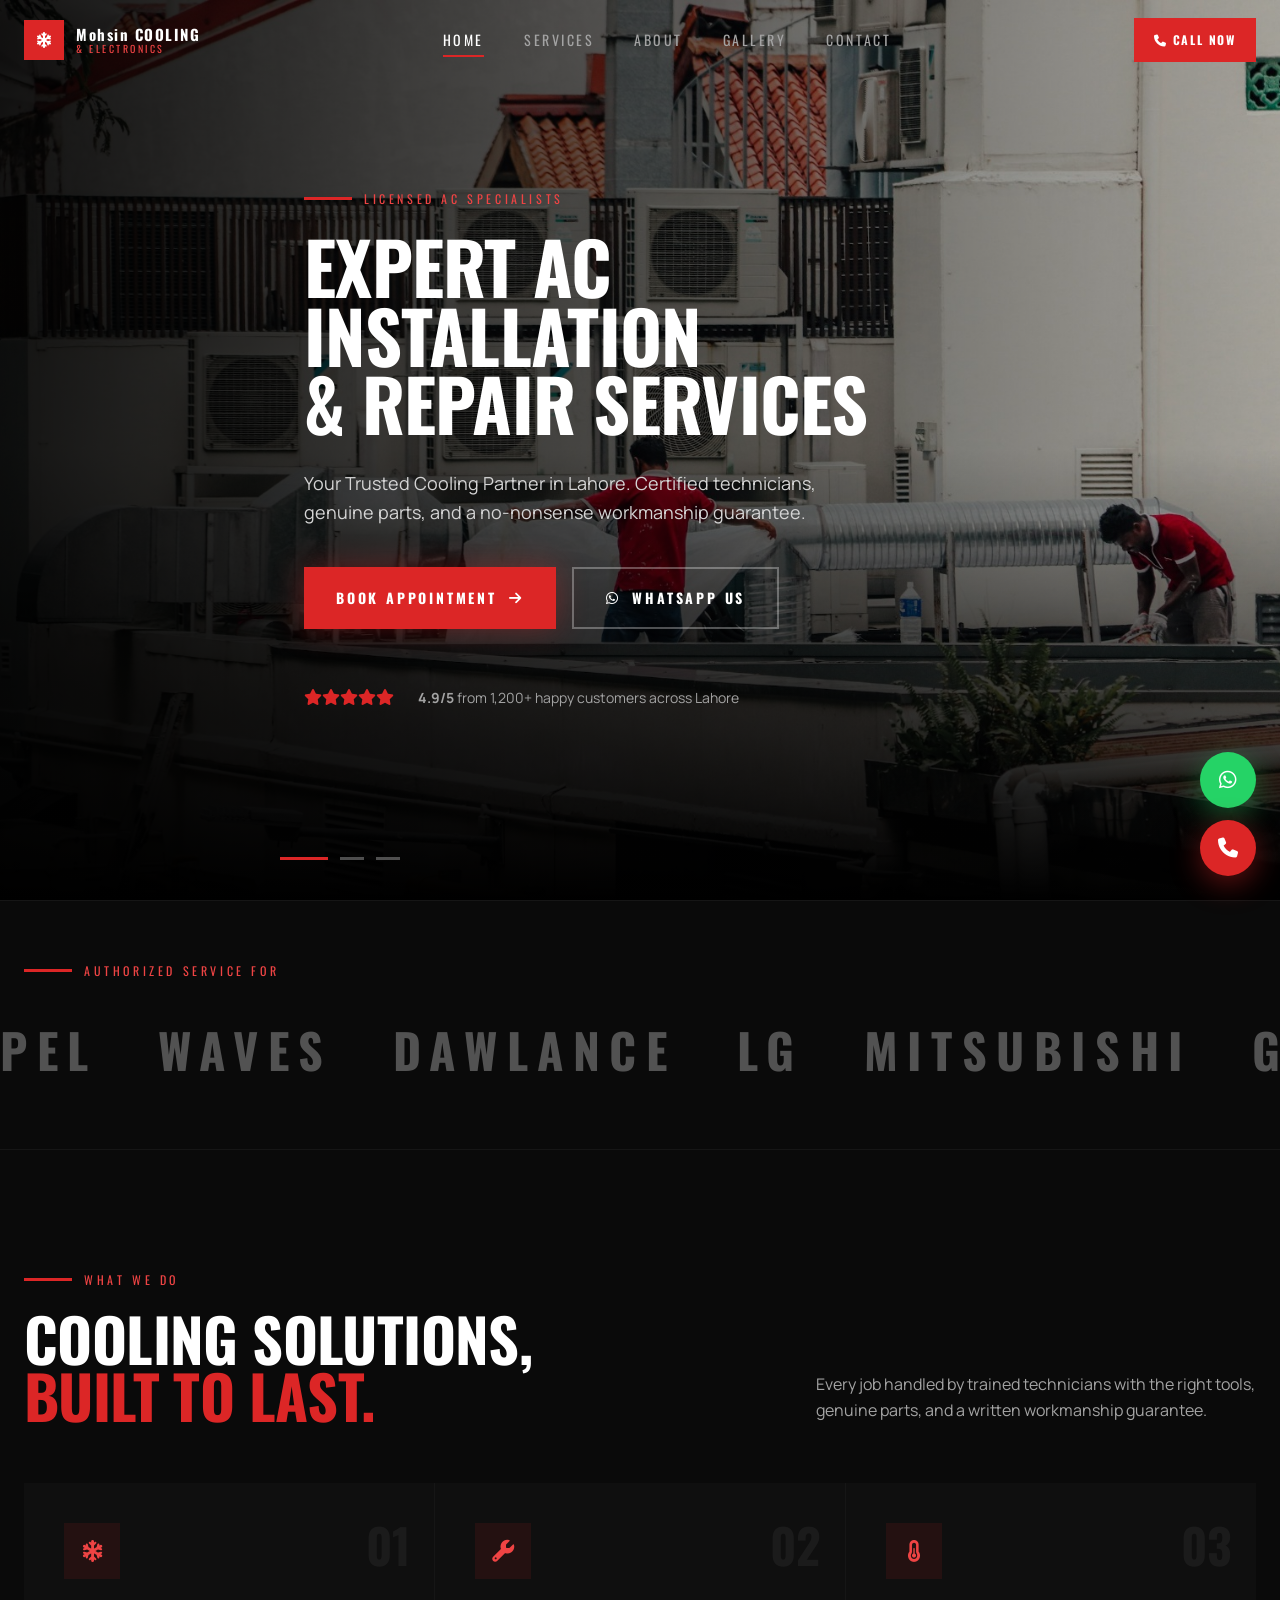
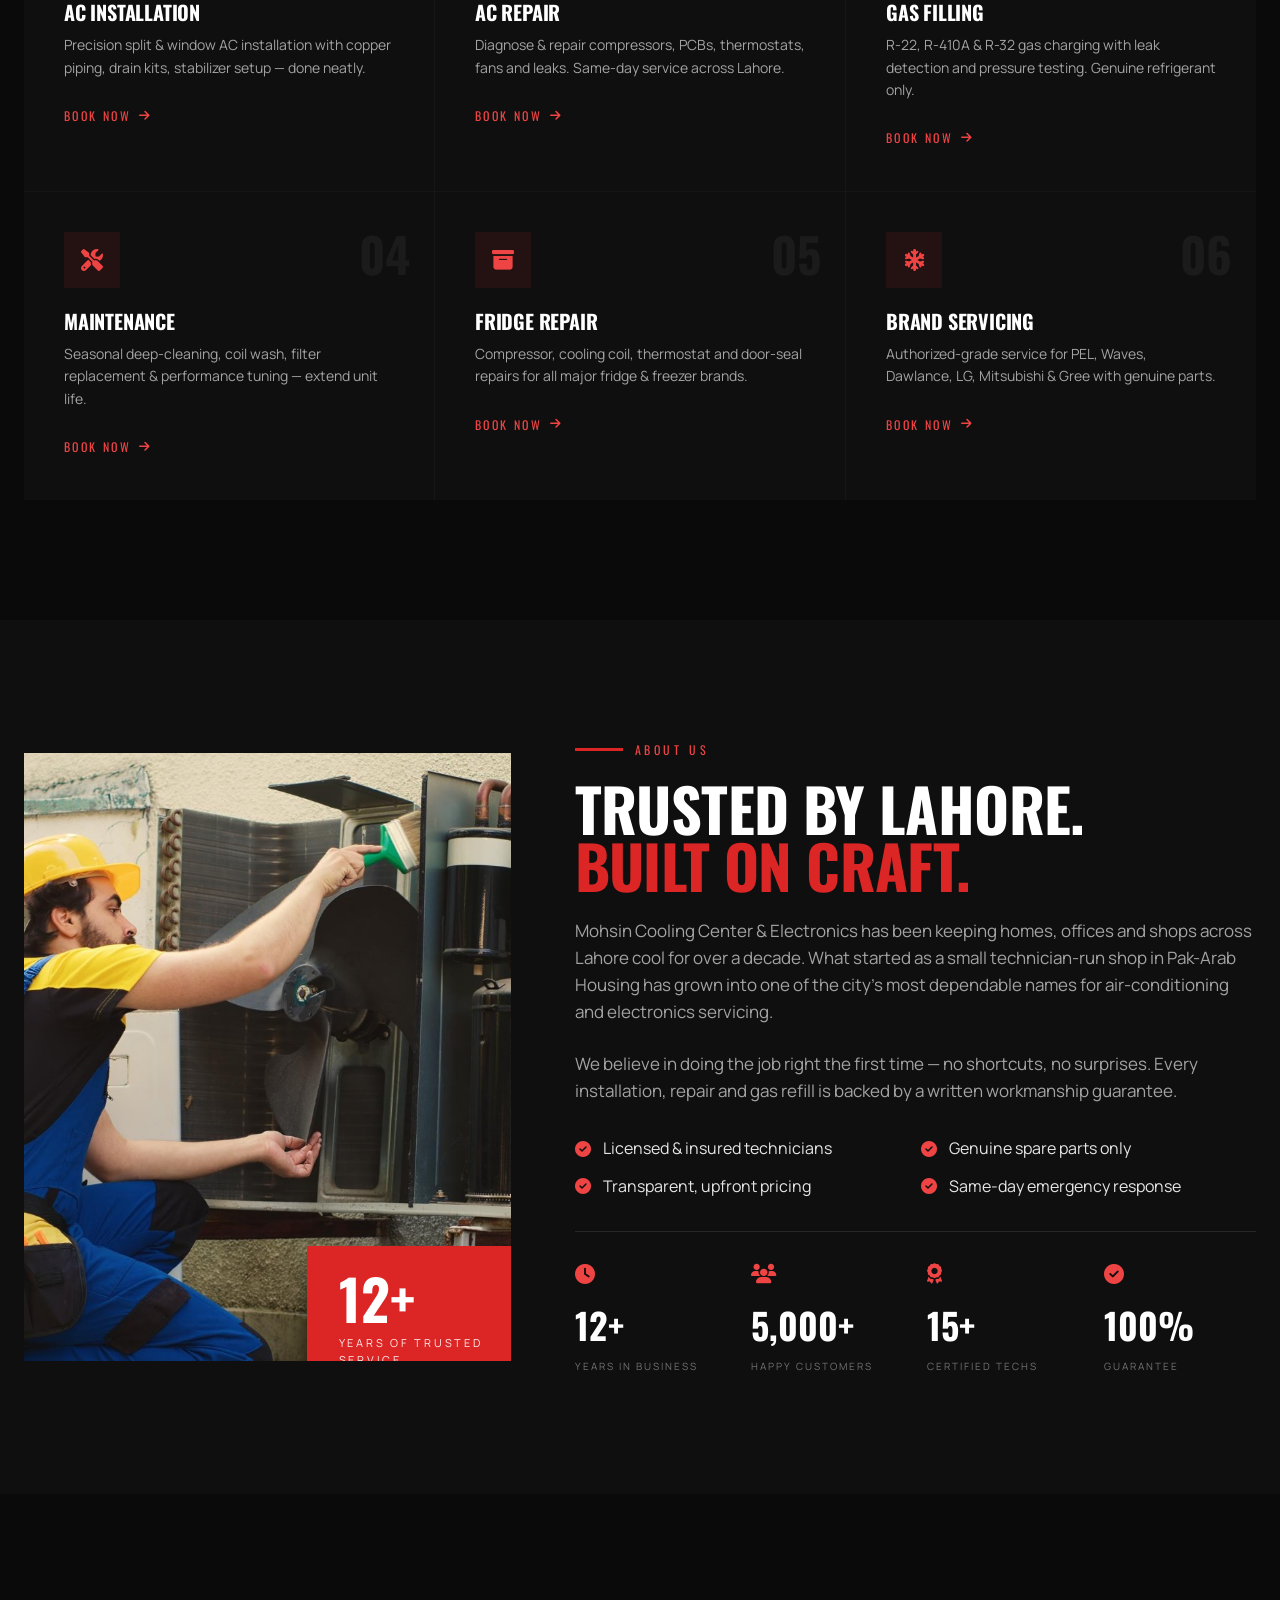
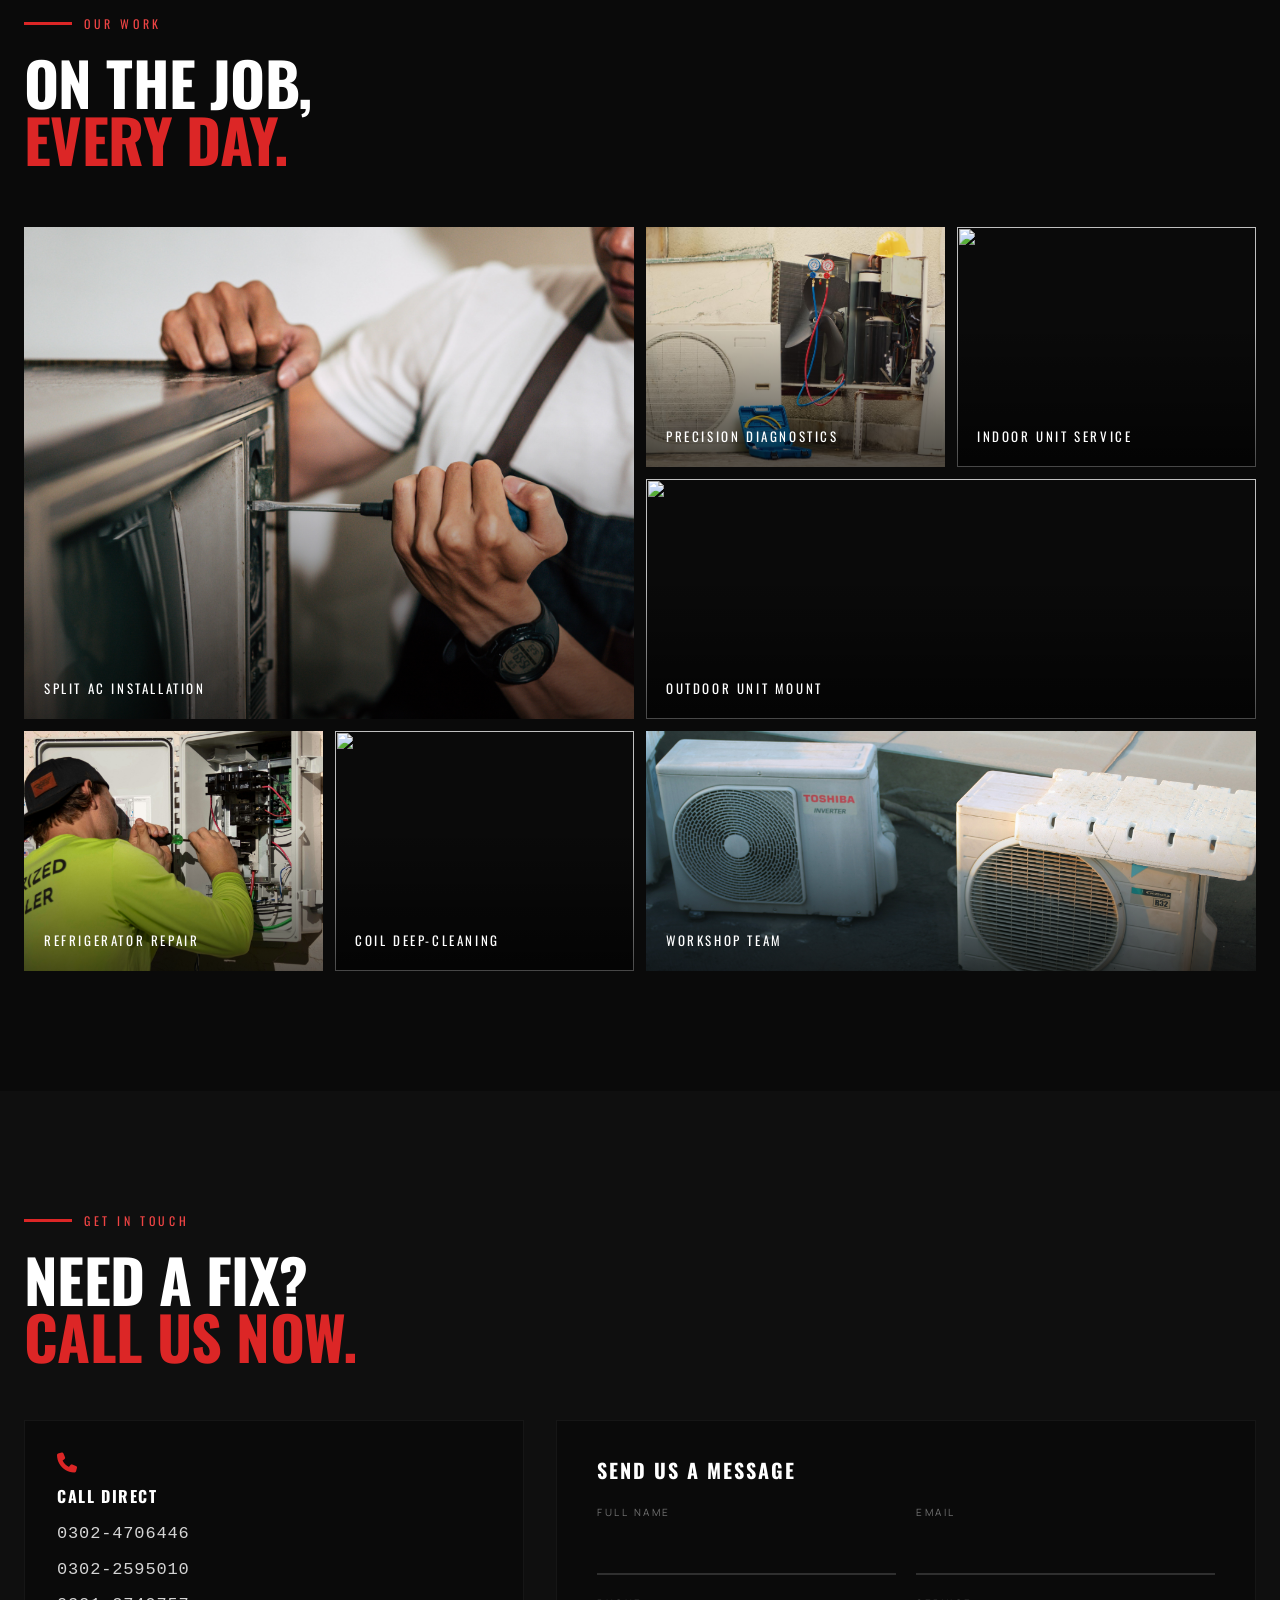
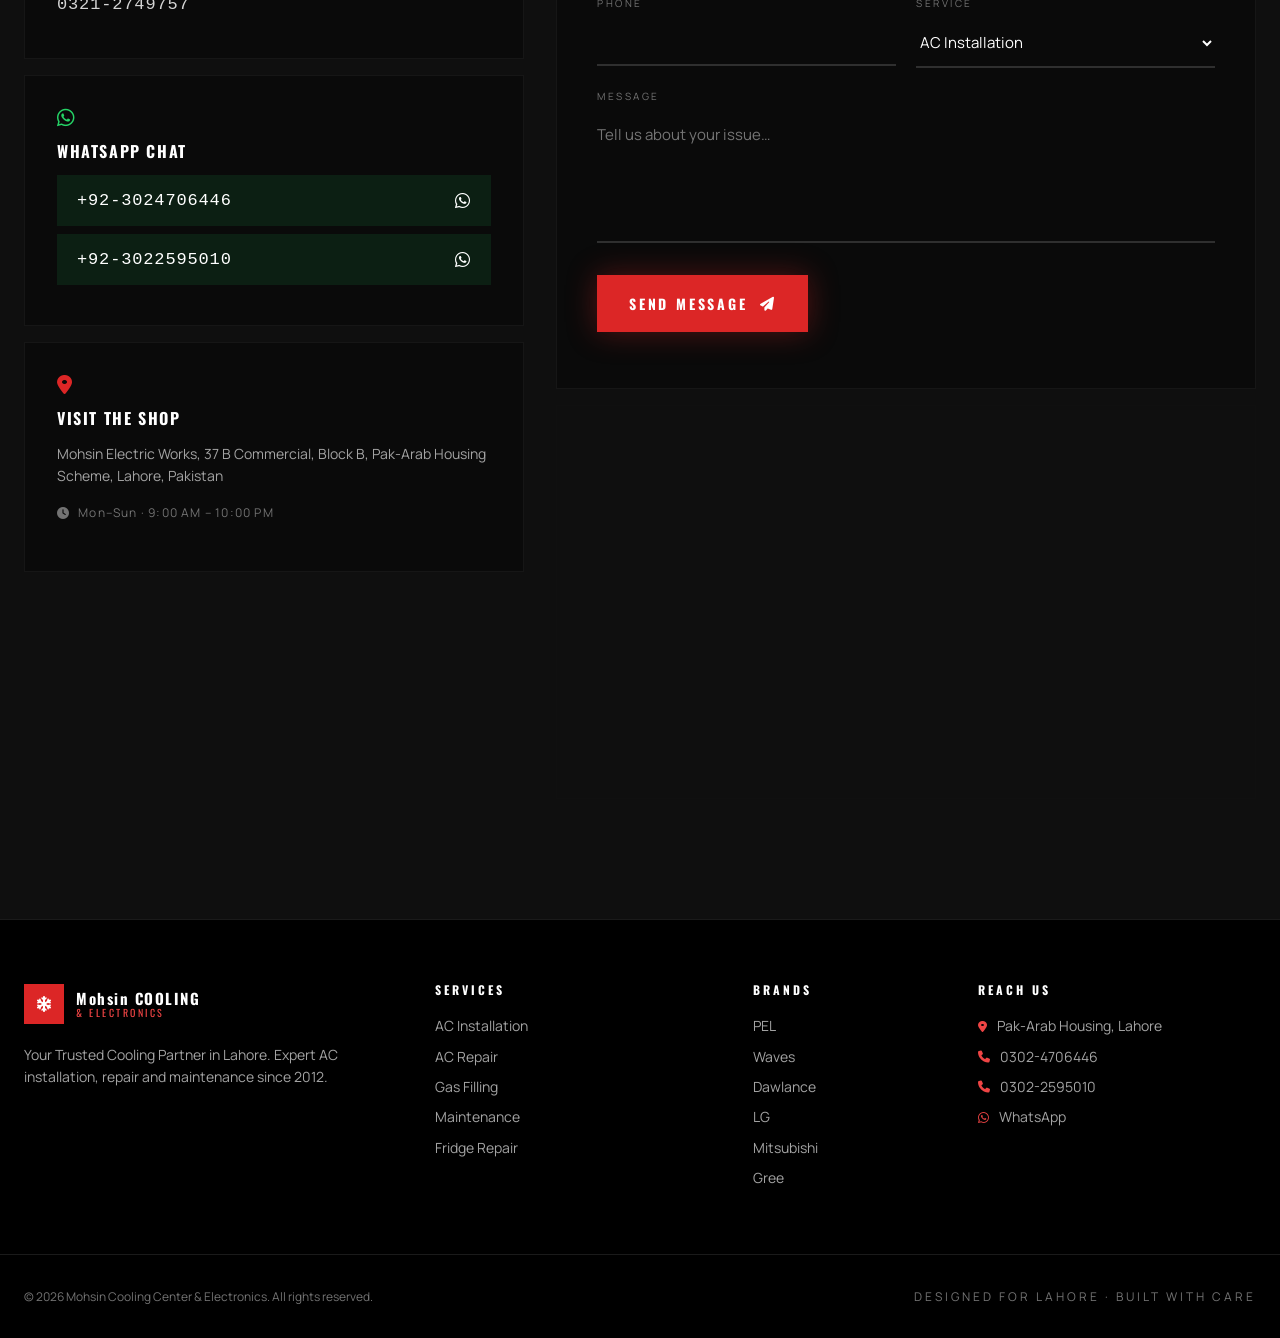
==== index.html @ 0c3812f0 "Mohsin Colling & Electric Center" ====
<!DOCTYPE html>
<html lang="en">
<head>
<meta charset="UTF-8" />
<meta name="viewport" content="width=device-width, initial-scale=1.0" />
<meta name="description" content="Mohsin Cooling Center & Electronics — Lahore's trusted experts for AC installation, repair, gas filling, maintenance and fridge repair." />
<title>Mohsin Cooling Center & Electronics — AC Experts in Lahore</title>
<link rel="preconnect" href="https://fonts.googleapis.com" />
<link rel="preconnect" href="https://fonts.gstatic.com" crossorigin />
<link href="https://fonts.googleapis.com/css2?family=Oswald:wght@400;500;600;700&family=Manrope:wght@300;400;500;600;700&display=swap" rel="stylesheet" />
<link rel="stylesheet" href="https://cdnjs.cloudflare.com/ajax/libs/font-awesome/6.5.1/css/all.min.css" />
<link rel="stylesheet" href="style.css" />
</head>
<body>

<!-- NAVBAR -->
<header id="navbar">
  <div class="container nav-wrap">
    <a href="#home" class="logo">
      <span class="logo-icon"><i class="fa-solid fa-snowflake"></i></span>
      <span class="logo-text">
        <b>Mohsin COOLING</b>
        <small>& ELECTRONICS</small>
      </span>
    </a>
    <nav class="nav-links" id="navLinks">
      <a href="#home" class="nav-link active">Home</a>
      <a href="#services" class="nav-link">Services</a>
      <a href="#about" class="nav-link">About</a>
      <a href="#gallery" class="nav-link">Gallery</a>
      <a href="#contact" class="nav-link">Contact</a>
    </nav>
    <a href="tel:+923024706446" class="btn-call-nav"><i class="fa-solid fa-phone"></i> Call Now</a>
    <button class="menu-toggle" id="menuToggle" aria-label="Menu"><i class="fa-solid fa-bars"></i></button>
  </div>
</header>

<!-- HERO SLIDER -->
<section id="home" class="hero">
  <div class="slides">
    <div class="slide active" style="background-image:url('./Image1.jpeg')">
      <span class="eyebrow">LICENSED AC SPECIALISTS</span>
      <h1>Expert AC Installation<br>& Repair Services</h1>
    </div>
    <div class="slide" style="background-image:url('./Image2.jpeg')">
      <span class="eyebrow">24/7 EMERGENCY RESPONSE</span>
      <h1>Cooling Failures Fixed<br>The Same Day</h1>
    </div>
    <div class="slide" style="background-image:url('./Image3.jpeg')">
      <span class="eyebrow">EVERY MAJOR BRAND</span>
      <h1>Gas Refill, Service<br>& Maintenance</h1>
    </div>
  </div>

  <div class="hero-overlay"></div>
  <div class="container hero-content">
    <p class="hero-sub">Your Trusted Cooling Partner in Lahore. Certified technicians, genuine parts, and a no-nonsense workmanship guarantee.</p>
    <div class="cta-group">
      <a href="#contact" class="btn-primary">Book Appointment <i class="fa-solid fa-arrow-right"></i></a>
      <a href="https://wa.me/923024706446" target="_blank" class="btn-outline"><i class="fa-brands fa-whatsapp"></i> WhatsApp Us</a>
    </div>
    <div class="rating">
      <span class="stars"><i class="fa-solid fa-star"></i><i class="fa-solid fa-star"></i><i class="fa-solid fa-star"></i><i class="fa-solid fa-star"></i><i class="fa-solid fa-star"></i></span>
      <span><b>4.9/5</b> from 1,200+ happy customers across Lahore</span>
    </div>
    <div class="indicators" id="indicators">
      <button class="dot active" data-index="0"></button>
      <button class="dot" data-index="1"></button>
      <button class="dot" data-index="2"></button>
    </div>
  </div>
</section>

<!-- BRANDS MARQUEE -->
<section class="brands">
  <div class="container">
    <div class="section-eye"><span class="line"></span><span>AUTHORIZED SERVICE FOR</span></div>
  </div>
  <div class="marquee">
    <div class="marquee-track">
      <span>PEL</span><span>WAVES</span><span>DAWLANCE</span><span>LG</span><span>MITSUBISHI</span><span>GREE</span>
      <span>PEL</span><span>WAVES</span><span>DAWLANCE</span><span>LG</span><span>MITSUBISHI</span><span>GREE</span>
    </div>
  </div>
</section>

<!-- SERVICES -->
<section id="services" class="services">
  <div class="container">
    <div class="section-head">
      <div>
        <div class="section-eye"><span class="line"></span><span>WHAT WE DO</span></div>
        <h2>Cooling solutions,<br><span class="red">built to last.</span></h2>
      </div>
      <p>Every job handled by trained technicians with the right tools, genuine parts, and a written workmanship guarantee.</p>
    </div>

    <div class="service-grid">
      <a href="https://wa.me/923024706446" target="_blank" class="service-card"><span class="tag">01</span><div class="icon"><i class="fa-solid fa-snowflake"></i></div><h3>AC Installation</h3><p>Precision split & window AC installation with copper piping, drain kits, stabilizer setup — done neatly.</p><span class="arrow">Book Now <i class="fa-solid fa-arrow-right"></i></span></a>
      <a href="https://wa.me/923024706446" target="_blank" class="service-card"><span class="tag">02</span><div class="icon"><i class="fa-solid fa-wrench"></i></div><h3>AC Repair</h3><p>Diagnose & repair compressors, PCBs, thermostats, fans and leaks. Same-day service across Lahore.</p><span class="arrow">Book Now <i class="fa-solid fa-arrow-right"></i></span></a>
      <a href="https://wa.me/923024706446" target="_blank" class="service-card"><span class="tag">03</span><div class="icon"><i class="fa-solid fa-temperature-half"></i></div><h3>Gas Filling</h3><p>R-22, R-410A & R-32 gas charging with leak detection and pressure testing. Genuine refrigerant only.</p><span class="arrow">Book Now <i class="fa-solid fa-arrow-right"></i></span></a>
      <a href="https://wa.me/923024706446" target="_blank" class="service-card"><span class="tag">04</span><div class="icon"><i class="fa-solid fa-tools"></i></div><h3>Maintenance</h3><p>Seasonal deep-cleaning, coil wash, filter replacement & performance tuning — extend unit life.</p><span class="arrow">Book Now <i class="fa-solid fa-arrow-right"></i></span></a>
      <a href="https://wa.me/923024706446" target="_blank" class="service-card"><span class="tag">05</span><div class="icon"><i class="fa-solid fa-box-archive"></i></div><h3>Fridge Repair</h3><p>Compressor, cooling coil, thermostat and door-seal repairs for all major fridge & freezer brands.</p><span class="arrow">Book Now <i class="fa-solid fa-arrow-right"></i></span></a>
      <a href="https://wa.me/923024706446" target="_blank" class="service-card"><span class="tag">06</span><div class="icon"><i class="fa-solid fa-snowflake"></i></div><h3>Brand Servicing</h3><p>Authorized-grade service for PEL, Waves, Dawlance, LG, Mitsubishi & Gree with genuine parts.</p><span class="arrow">Book Now <i class="fa-solid fa-arrow-right"></i></span></a>
    </div>
  </div>
</section>

<!-- ABOUT -->
<section id="about" class="about">
  <div class="container about-grid">
    <div class="about-img">
      <img src="./about.jpeg" alt="AC technician" />
      <div class="years-badge"><b>12+</b><small>YEARS OF TRUSTED SERVICE</small></div>
    </div>
    <div class="about-text">
      <div class="section-eye"><span class="line"></span><span>ABOUT US</span></div>
      <h2>Trusted by Lahore.<br><span class="red">Built on craft.</span></h2>
      <p>Mohsin Cooling Center & Electronics has been keeping homes, offices and shops across Lahore cool for over a decade. What started as a small technician-run shop in Pak-Arab Housing has grown into one of the city's most dependable names for air-conditioning and electronics servicing.</p>
      <p>We believe in doing the job right the first time — no shortcuts, no surprises. Every installation, repair and gas refill is backed by a written workmanship guarantee.</p>
      <ul class="bullets">
        <li><i class="fa-solid fa-circle-check"></i> Licensed & insured technicians</li>
        <li><i class="fa-solid fa-circle-check"></i> Genuine spare parts only</li>
        <li><i class="fa-solid fa-circle-check"></i> Transparent, upfront pricing</li>
        <li><i class="fa-solid fa-circle-check"></i> Same-day emergency response</li>
      </ul>
      <div class="stats">
        <div><i class="fa-solid fa-clock"></i><b>12+</b><small>YEARS IN BUSINESS</small></div>
        <div><i class="fa-solid fa-users"></i><b>5,000+</b><small>HAPPY CUSTOMERS</small></div>
        <div><i class="fa-solid fa-award"></i><b>15+</b><small>CERTIFIED TECHS</small></div>
        <div><i class="fa-solid fa-circle-check"></i><b>100%</b><small>GUARANTEE</small></div>
      </div>
    </div>
  </div>
</section>

<!-- GALLERY -->
<section id="gallery" class="gallery">
  <div class="container">
    <div class="section-head">
      <div>
        <div class="section-eye"><span class="line"></span><span>OUR WORK</span></div>
        <h2>On the job,<br><span class="red">every day.</span></h2>
      </div>
      
    </div>
    <div class="gallery-grid">
      <figure class="big"><img src="./gallery1.jpg" alt="Split AC installation"><figcaption>SPLIT AC INSTALLATION</figcaption></figure>
      <figure><img src="gallery2.jpg" alt=""><figcaption>PRECISION DIAGNOSTICS</figcaption></figure>
      <figure><img src="gallery3.jpg" alt=""><figcaption>INDOOR UNIT SERVICE</figcaption></figure>
      <figure class="wide"><img src="gallery4.jpg" alt=""><figcaption>OUTDOOR UNIT MOUNT</figcaption></figure>
      <figure><img src="gallery5.jpg" alt=""><figcaption>REFRIGERATOR REPAIR</figcaption></figure>
      <figure><img src="gallery6.jpg" alt=""><figcaption>COIL DEEP-CLEANING</figcaption></figure>
      <figure class="wide"><img src="./gallery7.jpg" alt=""><figcaption>WORKSHOP TEAM</figcaption></figure>
    </div>
  </div>
</section>

<!-- CONTACT -->
<section id="contact" class="contact">
  <div class="container">
    <div class="section-eye"><span class="line"></span><span>GET IN TOUCH</span></div>
    <h2 class="contact-title">Need a fix?<br><span class="red">Call us now.</span></h2>

    <div class="contact-grid">
      <div class="contact-info">
        <div class="info-card">
          <i class="fa-solid fa-phone red"></i>
          <h3>CALL DIRECT</h3>
          <a href="tel:+923024706446">0302-4706446</a>
          <a href="tel:+923022595010">0302-2595010</a>
          <a href="tel:+923212749757">0321-2749757</a>
          
        </div>
        <div class="info-card">
          <i class="fa-brands fa-whatsapp green"></i>
          <h3>WHATSAPP CHAT</h3>
          <a href="https://wa.me/923024706446" target="_blank" class="wa-btn">+92-3024706446 <i class="fa-brands fa-whatsapp"></i></a>
          <a href="https://wa.me/923022595010" target="_blank" class="wa-btn">+92-3022595010 <i class="fa-brands fa-whatsapp"></i></a>
        </div>
        <div class="info-card">
          <i class="fa-solid fa-location-dot red"></i>
          <h3>VISIT THE SHOP</h3>
          <p>Mohsin Electric Works, 37 B Commercial, Block B, Pak-Arab Housing Scheme, Lahore, Pakistan</p>
          <p class="hours"><i class="fa-solid fa-clock"></i> Mon–Sun · 9:00 AM – 10:00 PM</p>
        </div>
      </div>

      <div class="contact-right">
        <form id="contactForm" class="contact-form">
          <h3>SEND US A MESSAGE</h3>
          <div class="form-row">
            <div class="field"><label>FULL NAME</label><input name="name" required /></div>
            <div class="field"><label>EMAIL</label><input type="email" name="email" required /></div>
            <div class="field"><label>PHONE</label><input name="phone" /></div>
            <div class="field"><label>SERVICE</label>
              <select name="service">
                <option>AC Installation</option><option>AC Repair</option><option>Gas Filling</option>
                <option>Maintenance</option><option>Fridge Repair</option><option>Other</option>
              </select>
            </div>
          </div>
          <div class="field"><label>MESSAGE</label><textarea name="message" rows="5" required placeholder="Tell us about your issue…"></textarea></div>
          <button type="submit" class="btn-primary">Send Message <i class="fa-solid fa-paper-plane"></i></button>
          <p id="formMsg" class="form-msg"></p>
        </form>
        <iframe class="map" src="https://www.google.com/maps?q=Pak-Arab+Housing+Scheme+Block+B+Commercial+Lahore&output=embed" loading="lazy"></iframe>
      </div>
    </div>
  </div>
</section>

<!-- FOOTER -->
<footer>
  <div class="container foot-grid">
    <div>
      <div class="logo">
        <span class="logo-icon"><i class="fa-solid fa-snowflake"></i></span>
        <span class="logo-text"><b>Mohsin COOLING</b><small>& ELECTRONICS</small></span>
      </div>
      <p>Your Trusted Cooling Partner in Lahore. Expert AC installation, repair and maintenance since 2012.</p>
    </div>
    <div><h4>SERVICES</h4><ul><li><a href="#services">AC Installation</a></li><li><a href="#services">AC Repair</a></li><li><a href="#services">Gas Filling</a></li><li><a href="#services">Maintenance</a></li><li><a href="#services">Fridge Repair</a></li></ul></div>
    <div><h4>BRANDS</h4><ul><li>PEL</li><li>Waves</li><li>Dawlance</li><li>LG</li><li>Mitsubishi</li><li>Gree</li></ul></div>
    <div><h4>REACH US</h4><ul>
      <li><i class="fa-solid fa-location-dot"></i> Pak-Arab Housing, Lahore</li>
      <li><i class="fa-solid fa-phone"></i> <a href="tel:+923024706446">0302-4706446</a></li>
      <li><i class="fa-solid fa-phone"></i> <a href="tel:+923022595010">0302-2595010</a></li>
      <li><i class="fa-brands fa-whatsapp"></i> <a href="https://wa.me/923024706446" target="_blank">WhatsApp</a></li>
    </ul></div>
  </div>
  <div class="container foot-bottom">
    <p>© <span id="year"></span> Mohsin Cooling Center & Electronics. All rights reserved.</p>
    <p>DESIGNED FOR LAHORE · BUILT WITH CARE</p>
  </div>
</footer>

<!-- FLOATING BUTTONS -->
<a href="https://wa.me/923024706446" target="_blank" class="fab fab-wa" aria-label="WhatsApp"><i class="fa-brands fa-whatsapp"></i></a>
<a href="tel:+923024706446" class="fab fab-call" aria-label="Call"><i class="fa-solid fa-phone"></i></a>

<script src="script.js"></script>
</body>
</html>
---- style.css ----
*{margin:0;padding:0;box-sizing:border-box}
html{scroll-behavior:smooth}
body{font-family:'Manrope',sans-serif;background:#0a0a0a;color:#fff;line-height:1.6;overflow-x:hidden}
a{text-decoration:none;color:inherit}
ul{list-style:none}
img{max-width:100%;display:block}
.container{max-width:1280px;margin:0 auto;padding:0 24px}
.red{color:#dc2626}
.green{color:#25D366}

h1,h2,h3,h4{font-family:'Oswald',sans-serif;text-transform:uppercase;letter-spacing:-.01em;line-height:.95}
h2{font-size:clamp(2rem,5vw,3.75rem);font-weight:700}
.section-eye{display:flex;align-items:center;gap:12px;margin-bottom:20px}
.section-eye .line{width:48px;height:3px;background:#dc2626;display:inline-block}
.section-eye span:last-child{color:#ef4444;font-family:'Oswald',sans-serif;letter-spacing:.3em;font-size:12px;text-transform:uppercase}

/* NAVBAR */
#navbar{position:fixed;top:0;left:0;right:0;z-index:40;transition:.3s;padding:0}
#navbar.scrolled{background:rgba(0,0,0,.85);backdrop-filter:blur(20px);border-bottom:1px solid rgba(255,255,255,.1)}
.nav-wrap{display:flex;align-items:center;justify-content:space-between;height:80px}
.logo{display:flex;align-items:center;gap:12px}
.logo-icon{width:40px;height:40px;background:#dc2626;display:flex;align-items:center;justify-content:center;color:#fff;transition:.3s}
.logo:hover .logo-icon{transform:rotate(12deg)}
.logo-text{display:flex;flex-direction:column;line-height:1.1}
.logo-text b{font-family:'Oswald',sans-serif;font-weight:700;letter-spacing:.1em;font-size:15px}
.logo-text small{color:#ef4444;font-family:'Oswald',sans-serif;letter-spacing:.25em;font-size:10px}
.nav-links{display:flex;gap:40px}
.nav-link{font-family:'Oswald',sans-serif;text-transform:uppercase;letter-spacing:.18em;font-size:14px;color:#a3a3a3;position:relative;transition:.3s}
.nav-link:hover,.nav-link.active{color:#fff}
.nav-link::after{content:'';position:absolute;left:0;bottom:-6px;width:0;height:2px;background:#dc2626;transition:width .3s}
.nav-link:hover::after,.nav-link.active::after{width:100%}
.btn-call-nav{background:#dc2626;color:#fff;padding:12px 20px;font-family:'Oswald',sans-serif;font-weight:700;text-transform:uppercase;letter-spacing:.15em;font-size:12px;transition:.3s}
.btn-call-nav:hover{background:#ef4444}
.menu-toggle{display:none;background:none;border:1px solid rgba(255,255,255,.2);color:#fff;width:40px;height:40px;cursor:pointer;font-size:18px}

/* HERO */
.hero{position:relative;height:100vh;min-height:640px;overflow:hidden;background:#000}
.slides{position:absolute;inset:0}
.slide{position:absolute;inset:0;background-size:cover;background-position:center;opacity:0;transition:opacity 1s ease-in-out;transform:scale(1);animation:kenburns 9s ease-in-out infinite alternate;padding:0}
.slide.active{opacity:1}
.slide .eyebrow,.slide h1{display:none}
@keyframes kenburns{from{transform:scale(1.05)}to{transform:scale(1.18)}}
.hero-overlay{position:absolute;inset:0;background:linear-gradient(to right,rgba(0,0,0,.9),rgba(0,0,0,.6),rgba(0,0,0,.2)),linear-gradient(to top,#000,transparent 50%)}
.hero-content{position:relative;z-index:10;height:100%;display:flex;flex-direction:column;justify-content:center;max-width:720px}
.hero-content::before{content:attr(data-eyebrow)}
.eyebrow-wrap{display:flex;align-items:center;gap:12px;margin-bottom:24px}
#heroEyebrow{color:#ef4444;font-family:'Oswald',sans-serif;letter-spacing:.3em;font-size:12px;text-transform:uppercase}
#heroTitle{font-size:clamp(2.5rem,6vw,4.5rem);font-weight:700;margin-bottom:32px}
.hero-sub{color:#d4d4d4;font-size:18px;max-width:580px;margin-bottom:40px}
.cta-group{display:flex;gap:16px;flex-wrap:wrap;margin-bottom:56px}
.btn-primary{background:#dc2626;color:#fff;padding:18px 32px;font-family:'Oswald',sans-serif;font-weight:700;text-transform:uppercase;letter-spacing:.2em;font-size:14px;display:inline-flex;align-items:center;gap:12px;transition:.3s;box-shadow:0 0 30px rgba(220,38,38,.35);border:none;cursor:pointer}
.btn-primary:hover{background:#ef4444}
.btn-outline{background:transparent;color:#fff;padding:18px 32px;font-family:'Oswald',sans-serif;font-weight:700;text-transform:uppercase;letter-spacing:.2em;font-size:14px;border:2px solid rgba(255,255,255,.3);display:inline-flex;align-items:center;gap:12px;transition:.3s}
.btn-outline:hover{border-color:#dc2626;background:#dc2626}
.rating{display:flex;align-items:center;gap:24px;color:#a3a3a3;font-size:14px}
.stars{color:#dc2626;font-size:16px}
.indicators{position:absolute;bottom:40px;left:0;display:flex;gap:12px}
.dot{width:24px;height:3px;background:rgba(255,255,255,.3);border:none;cursor:pointer;transition:.3s;padding:0}
.dot.active{width:48px;background:#dc2626}

/* BRANDS */
.brands{padding:60px 0;border-top:1px solid rgba(255,255,255,.05);border-bottom:1px solid rgba(255,255,255,.05)}
.marquee{overflow:hidden;margin-top:32px}
.marquee-track{display:flex;gap:60px;animation:marquee 25s linear infinite;width:max-content}
.marquee-track span{font-family:'Oswald',sans-serif;font-weight:700;font-size:clamp(1.75rem,4vw,3rem);color:#525252;letter-spacing:.2em;text-transform:uppercase;transition:.3s;cursor:default}
.marquee-track span:hover{color:#fff}
@keyframes marquee{from{transform:translateX(0)}to{transform:translateX(-50%)}}

/* SERVICES */
.services{padding:120px 0;background:#0a0a0a}
.section-head{display:flex;justify-content:space-between;align-items:flex-end;gap:32px;margin-bottom:60px;flex-wrap:wrap}
.section-head p{color:#a3a3a3;max-width:440px}
.service-grid{display:grid;grid-template-columns:repeat(3,1fr);gap:1px;background:rgba(255,255,255,.05)}
.service-card{background:#0f0f0f;padding:40px;position:relative;transition:.3s;display:block}
.service-card:hover{background:#141414}
.service-card .tag{position:absolute;top:24px;right:24px;font-family:'Oswald',sans-serif;font-size:48px;font-weight:700;color:rgba(255,255,255,.05);transition:.3s}
.service-card:hover .tag{color:rgba(220,38,38,.4)}
.service-card .icon{width:56px;height:56px;display:flex;align-items:center;justify-content:center;background:rgba(220,38,38,.1);color:#ef4444;margin-bottom:24px;transition:.3s;font-size:22px}
.service-card:hover .icon{background:#dc2626;color:#fff}
.service-card h3{font-size:20px;margin-bottom:12px;color:#fff}
.service-card p{color:#a3a3a3;font-size:14px;margin-bottom:24px}
.service-card .arrow{color:#ef4444;font-family:'Oswald',sans-serif;letter-spacing:.2em;font-size:12px;text-transform:uppercase;display:inline-flex;align-items:center;gap:8px;transition:.3s}
.service-card:hover .arrow{gap:16px}

/* ABOUT */
.about{padding:120px 0;background:#0f0f0f}
.about-grid{display:grid;grid-template-columns:5fr 7fr;gap:64px;align-items:center}
.about-img{position:relative;aspect-ratio:4/5;overflow:hidden}
.about-img img{width:100%;height:100%;object-fit:cover}
.years-badge{position:absolute;bottom:-32px;right:-16px;background:#dc2626;color:#fff;padding:24px 32px;max-width:220px;box-shadow:0 20px 40px rgba(0,0,0,.5)}
.years-badge b{font-family:'Oswald',sans-serif;font-size:56px;line-height:1;display:block}
.years-badge small{font-size:11px;letter-spacing:.25em;opacity:.9;margin-top:8px;display:block}
.about-text h2{margin-bottom:24px}
.about-text p{color:#a3a3a3;font-size:17px;margin-bottom:24px}
.bullets{display:grid;grid-template-columns:repeat(2,1fr);gap:12px;margin:32px 0}
.bullets li{display:flex;align-items:center;gap:12px;color:#e5e5e5}
.bullets li i{color:#ef4444}
.stats{display:grid;grid-template-columns:repeat(4,1fr);gap:24px;padding-top:32px;border-top:1px solid rgba(255,255,255,.1)}
.stats>div i{color:#ef4444;font-size:20px;margin-bottom:12px;display:block}
.stats>div b{font-family:'Oswald',sans-serif;font-size:36px;display:block}
.stats>div small{font-size:10px;letter-spacing:.2em;color:#737373;margin-top:4px;display:block}

/* GALLERY */
.gallery{padding:120px 0;background:#0a0a0a}
.gallery-grid{display:grid;grid-template-columns:repeat(4,1fr);grid-auto-rows:240px;gap:12px}
.gallery-grid figure{position:relative;overflow:hidden;cursor:pointer}
.gallery-grid figure.big{grid-column:span 2;grid-row:span 2}
.gallery-grid figure.wide{grid-column:span 2}
.gallery-grid img{width:100%;height:100%;object-fit:cover;transition:.7s}
.gallery-grid figure:hover img{transform:scale(1.1)}
.gallery-grid figure::after{content:'';position:absolute;inset:0;background:linear-gradient(to top,rgba(0,0,0,.9),transparent 60%);opacity:.7;transition:.3s}
.gallery-grid figure:hover::after{opacity:.9}
.gallery-grid figcaption{position:absolute;bottom:20px;left:20px;right:20px;font-family:'Oswald',sans-serif;letter-spacing:.2em;font-size:13px;z-index:2;color:#fff}

/* CONTACT */
.contact{padding:120px 0;background:#0f0f0f}
.contact-title{margin-bottom:56px}
.contact-grid{display:grid;grid-template-columns:5fr 7fr;gap:32px}
.contact-info{display:flex;flex-direction:column;gap:16px}
.info-card{background:#0a0a0a;border:1px solid rgba(255,255,255,.05);padding:32px;transition:.3s}
.info-card:hover{border-color:rgba(220,38,38,.5)}
.info-card>i{font-size:20px;margin-bottom:16px;display:block}
.info-card h3{font-size:16px;margin-bottom:16px;letter-spacing:.1em}
.info-card a{display:block;color:#d4d4d4;font-family:monospace;font-size:17px;letter-spacing:.05em;margin-bottom:8px;transition:.3s}
.info-card a:hover{color:#ef4444}
.wa-btn{display:flex!important;align-items:center;justify-content:space-between;background:rgba(37,211,102,.1);padding:12px 20px;transition:.3s;color:#fff!important}
.wa-btn:hover{background:#25D366}
.info-card p{color:#a3a3a3;font-size:14px;margin-bottom:16px}
.info-card .hours{color:#737373;font-size:12px;letter-spacing:.1em;display:flex;align-items:center;gap:8px}

.contact-right{display:flex;flex-direction:column;gap:16px}
.contact-form{background:#0a0a0a;border:1px solid rgba(255,255,255,.05);padding:40px}
.contact-form h3{font-size:20px;margin-bottom:24px;letter-spacing:.1em}
.form-row{display:grid;grid-template-columns:1fr 1fr;gap:20px;margin-bottom:20px}
.field{display:flex;flex-direction:column;gap:8px}
.field label{font-size:10px;letter-spacing:.25em;color:#737373;text-transform:uppercase}
.field input,.field select,.field textarea{background:transparent;border:none;border-bottom:2px solid rgba(255,255,255,.15);color:#fff;padding:12px 0;font-family:inherit;font-size:15px;outline:none;transition:border-color .3s;resize:none}
.field input:focus,.field select:focus,.field textarea:focus{border-bottom-color:#dc2626}
.field select option{background:#0a0a0a}
.contact-form button{margin-top:32px}
.form-msg{margin-top:16px;font-size:14px}
.form-msg.success{color:#22c55e}
.form-msg.error{color:#ef4444}
.map{width:100%;aspect-ratio:16/9;border:1px solid rgba(255,255,255,.05);filter:invert(.9) hue-rotate(180deg)}

/* FOOTER */
footer{background:#000;border-top:1px solid rgba(255,255,255,.1);padding:64px 0 32px}
.foot-grid{display:grid;grid-template-columns:4fr 3fr 2fr 3fr;gap:40px;margin-bottom:56px}
.foot-grid p{color:#a3a3a3;font-size:14px;margin-top:20px}
.foot-grid h4{font-size:12px;letter-spacing:.25em;margin-bottom:20px}
.foot-grid ul li{color:#a3a3a3;font-size:14px;margin-bottom:8px;display:flex;align-items:center;gap:10px}
.foot-grid ul li i{color:#ef4444;font-size:12px}
.foot-grid ul a{transition:.3s}
.foot-grid ul a:hover{color:#ef4444}
.foot-bottom{padding-top:32px;border-top:1px solid rgba(255,255,255,.1);display:flex;justify-content:space-between;align-items:center;flex-wrap:wrap;gap:16px}
.foot-bottom p{color:#737373;font-size:12px}
.foot-bottom p:last-child{letter-spacing:.25em;text-transform:uppercase}

/* FLOATING BUTTONS */
.fab{position:fixed;right:24px;width:56px;height:56px;border-radius:50%;display:flex;align-items:center;justify-content:center;color:#fff;z-index:50;transition:transform .3s;font-size:20px}
.fab:hover{transform:scale(1.1)}
.fab-wa{bottom:92px;background:#25D366;box-shadow:0 8px 30px rgba(37,211,102,.4);animation:pulse 2s infinite}
.fab-call{bottom:24px;background:#dc2626;box-shadow:0 8px 30px rgba(220,38,38,.45)}
@keyframes pulse{0%,100%{box-shadow:0 0 0 0 rgba(37,211,102,.5)}50%{box-shadow:0 0 0 14px rgba(37,211,102,0)}}

/* RESPONSIVE */
@media (max-width:1024px){
  .nav-links,.btn-call-nav{display:none}
  .menu-toggle{display:flex;align-items:center;justify-content:center}
  .nav-links.open{display:flex;flex-direction:column;position:absolute;top:80px;left:0;right:0;background:rgba(0,0,0,.95);backdrop-filter:blur(20px);padding:20px 24px;gap:4px;border-top:1px solid rgba(255,255,255,.1)}
  .nav-links.open .nav-link{padding:14px 0;border-bottom:1px solid rgba(255,255,255,.05)}
  .service-grid{grid-template-columns:repeat(2,1fr)}
  .about-grid{grid-template-columns:1fr;gap:80px}
  .contact-grid{grid-template-columns:1fr}
  .foot-grid{grid-template-columns:repeat(2,1fr)}
  .gallery-grid{grid-template-columns:repeat(2,1fr);grid-auto-rows:200px}
  .gallery-grid figure.big,.gallery-grid figure.wide{grid-column:span 2}
}
@media (max-width:640px){
  .service-grid{grid-template-columns:1fr}
  .bullets,.stats{grid-template-columns:1fr}
  .form-row{grid-template-columns:1fr}
  .foot-grid{grid-template-columns:1fr}
  .gallery-grid{grid-template-columns:1fr}
  .gallery-grid figure.big,.gallery-grid figure.wide{grid-column:span 1;grid-row:auto}
  .cta-group{flex-direction:column}
  .btn-primary,.btn-outline{width:100%;justify-content:center}
  .rating{flex-direction:column;align-items:flex-start;gap:8px}
  .years-badge{right:0;padding:16px 20px}
  .years-badge b{font-size:40px}
}
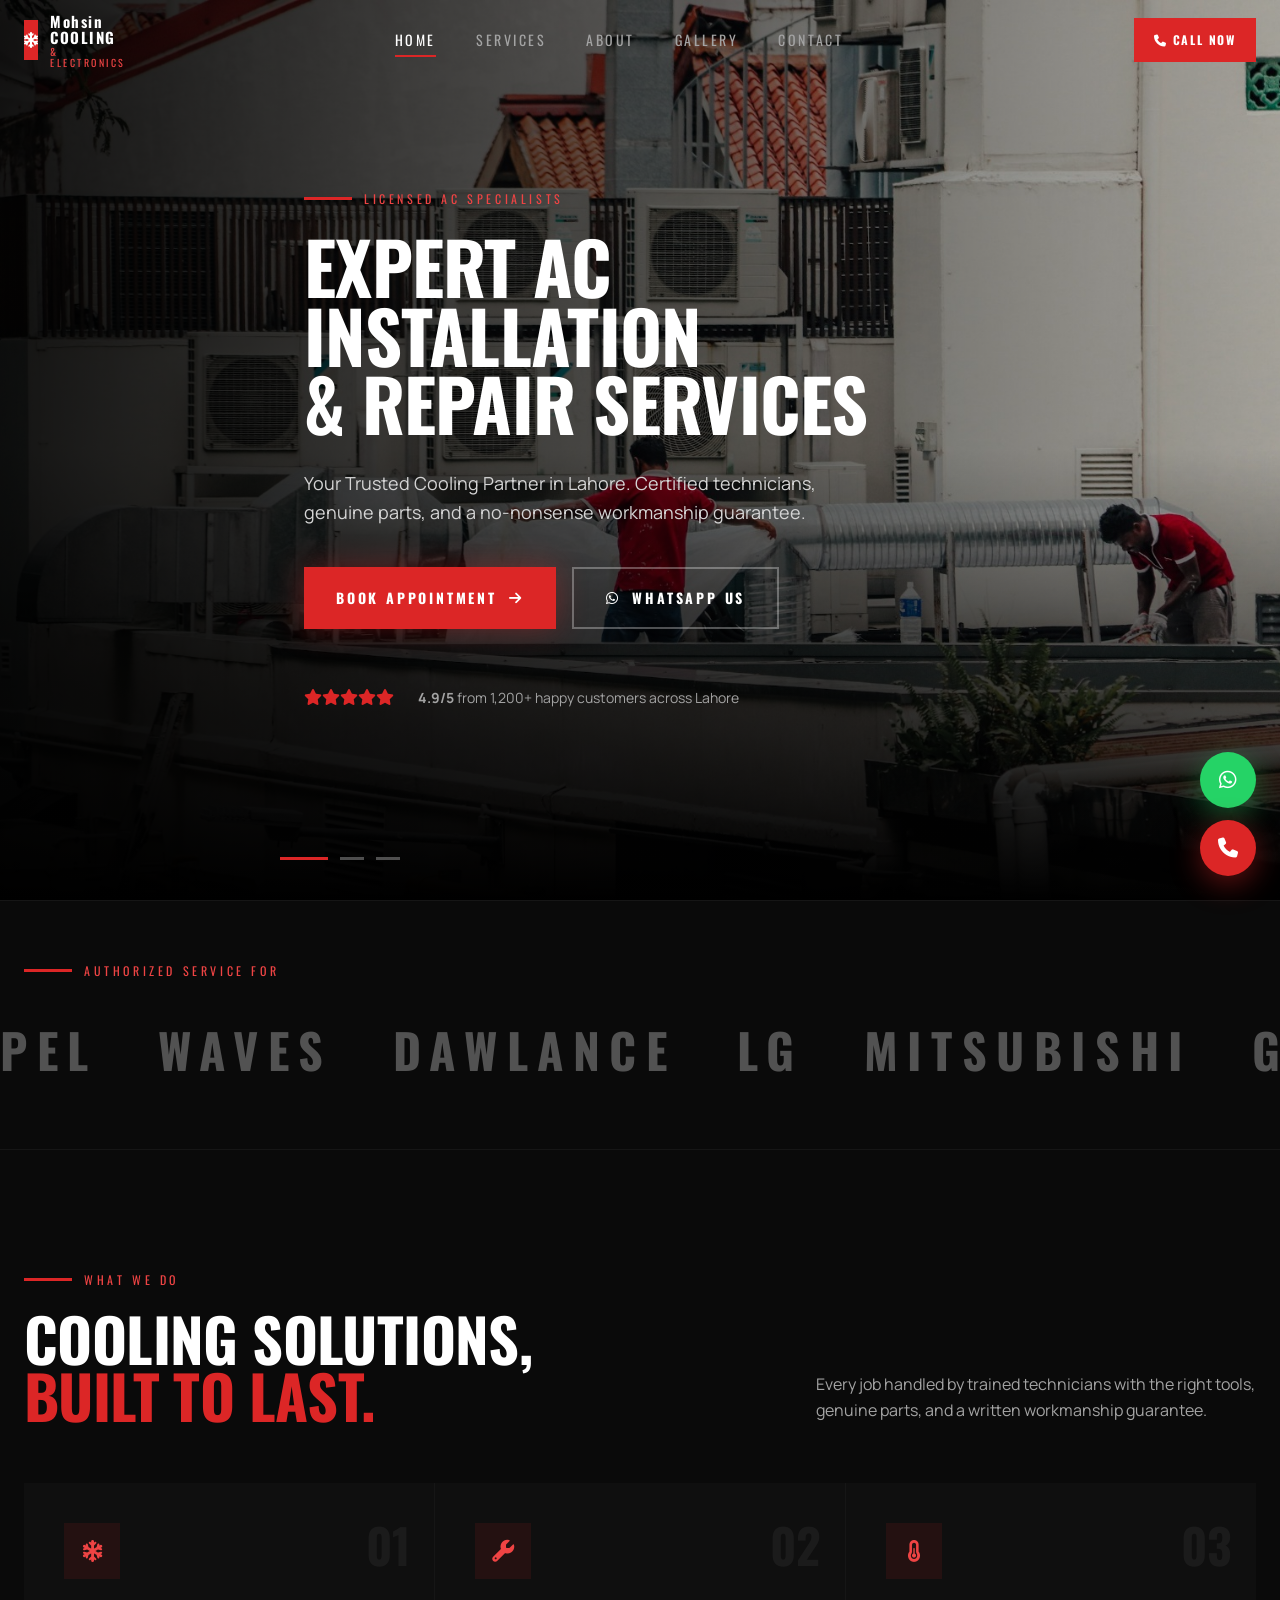
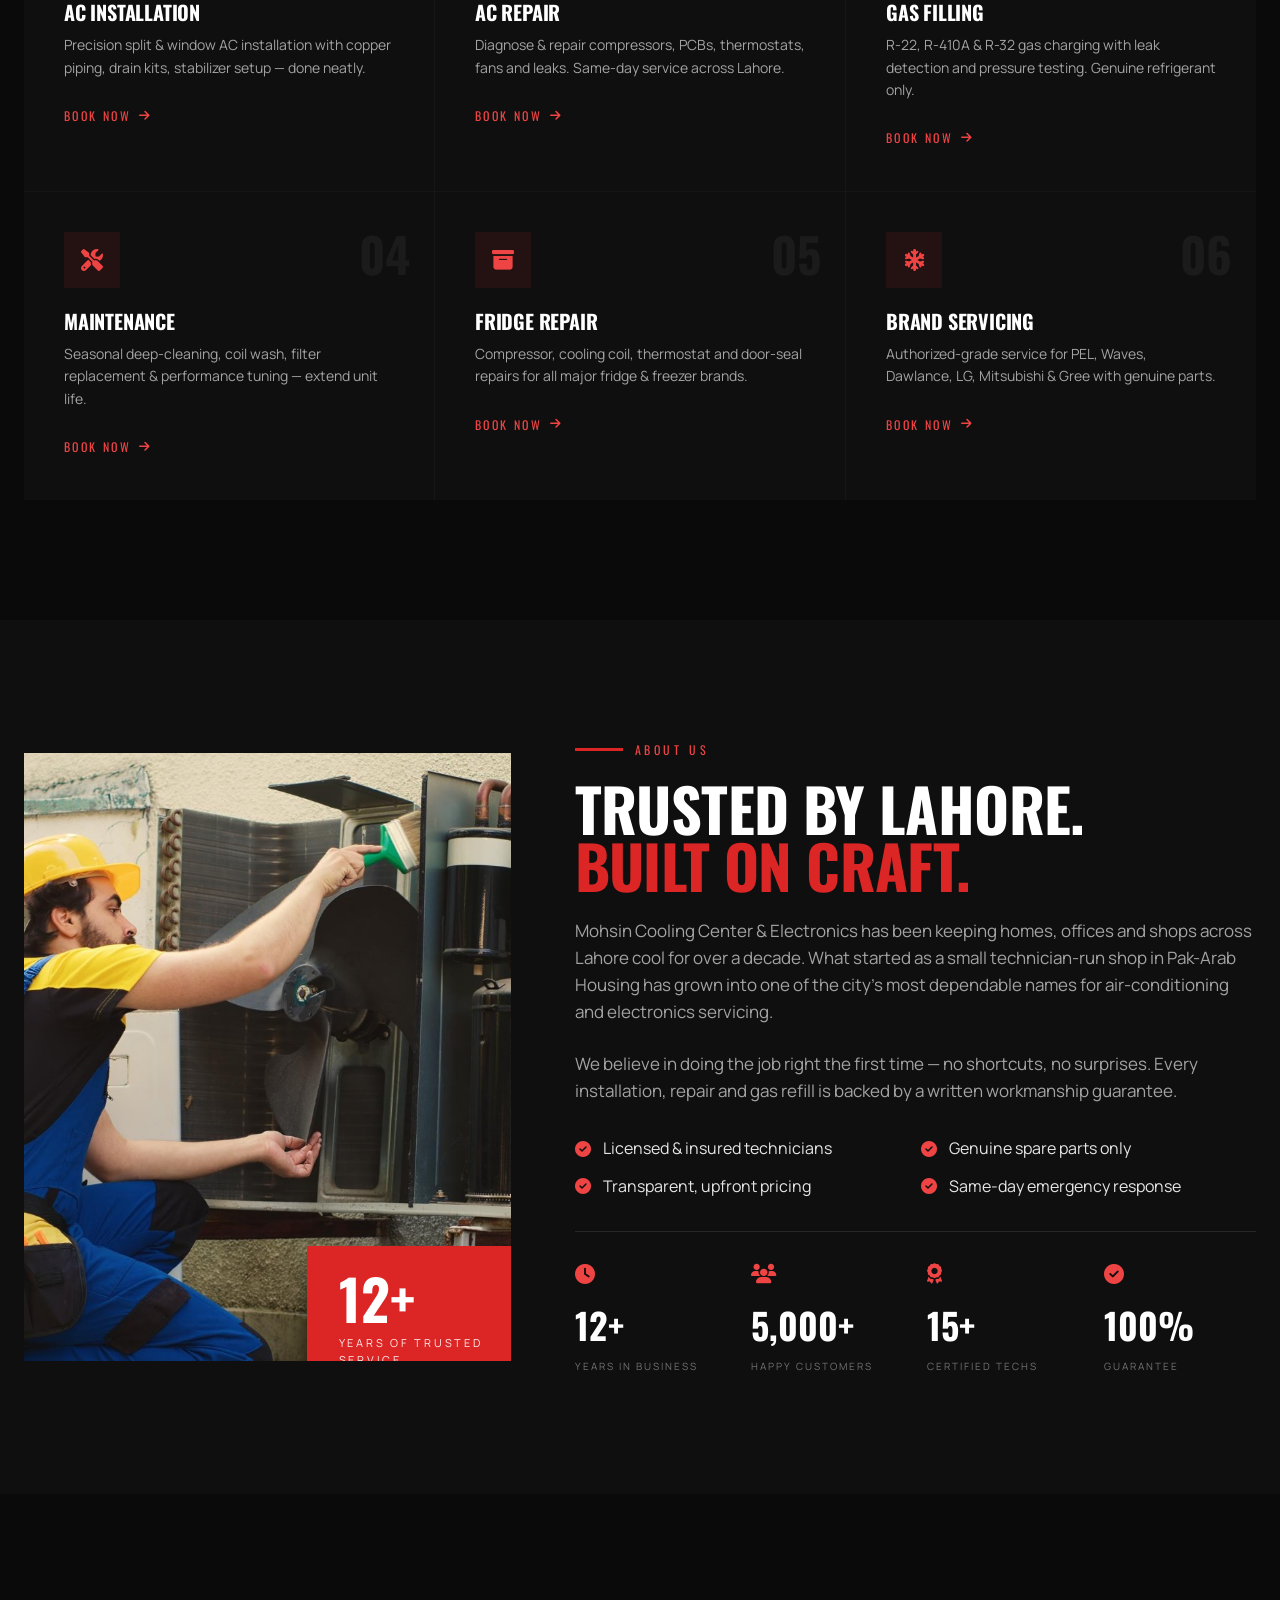
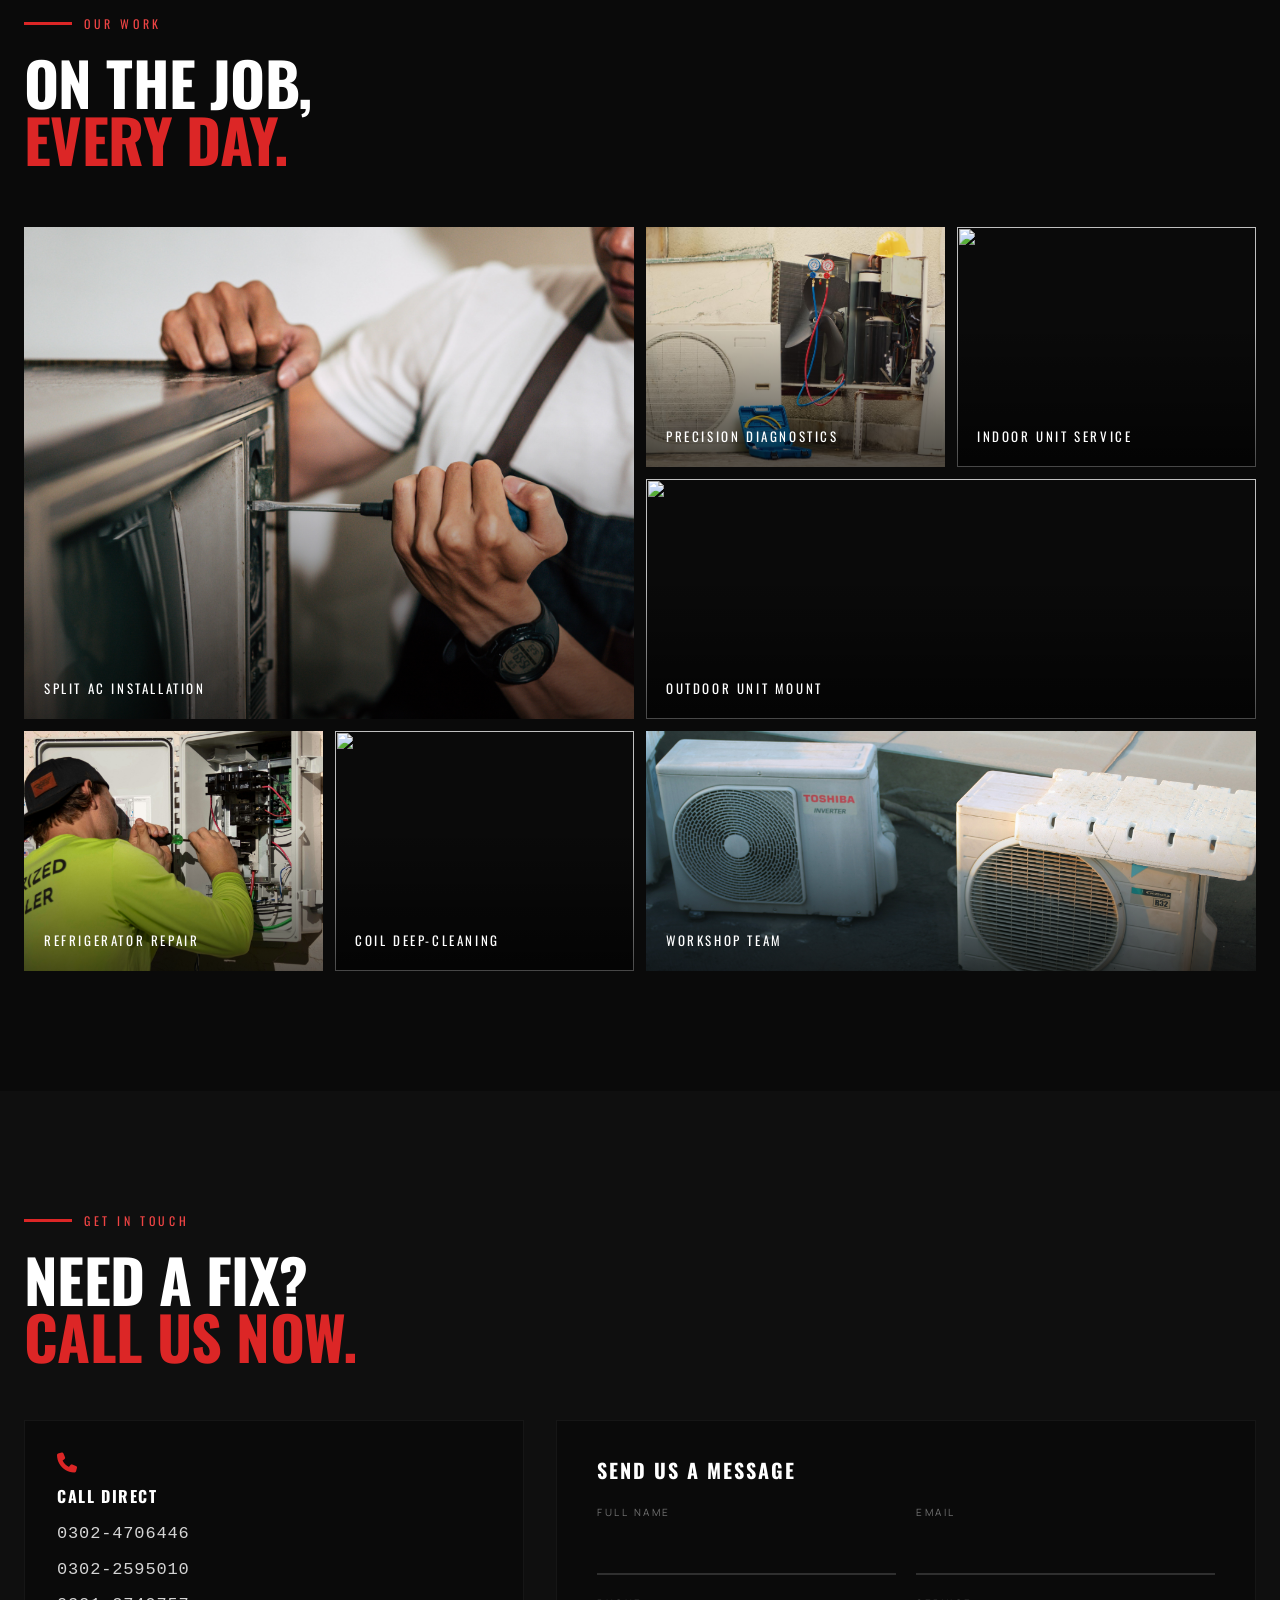
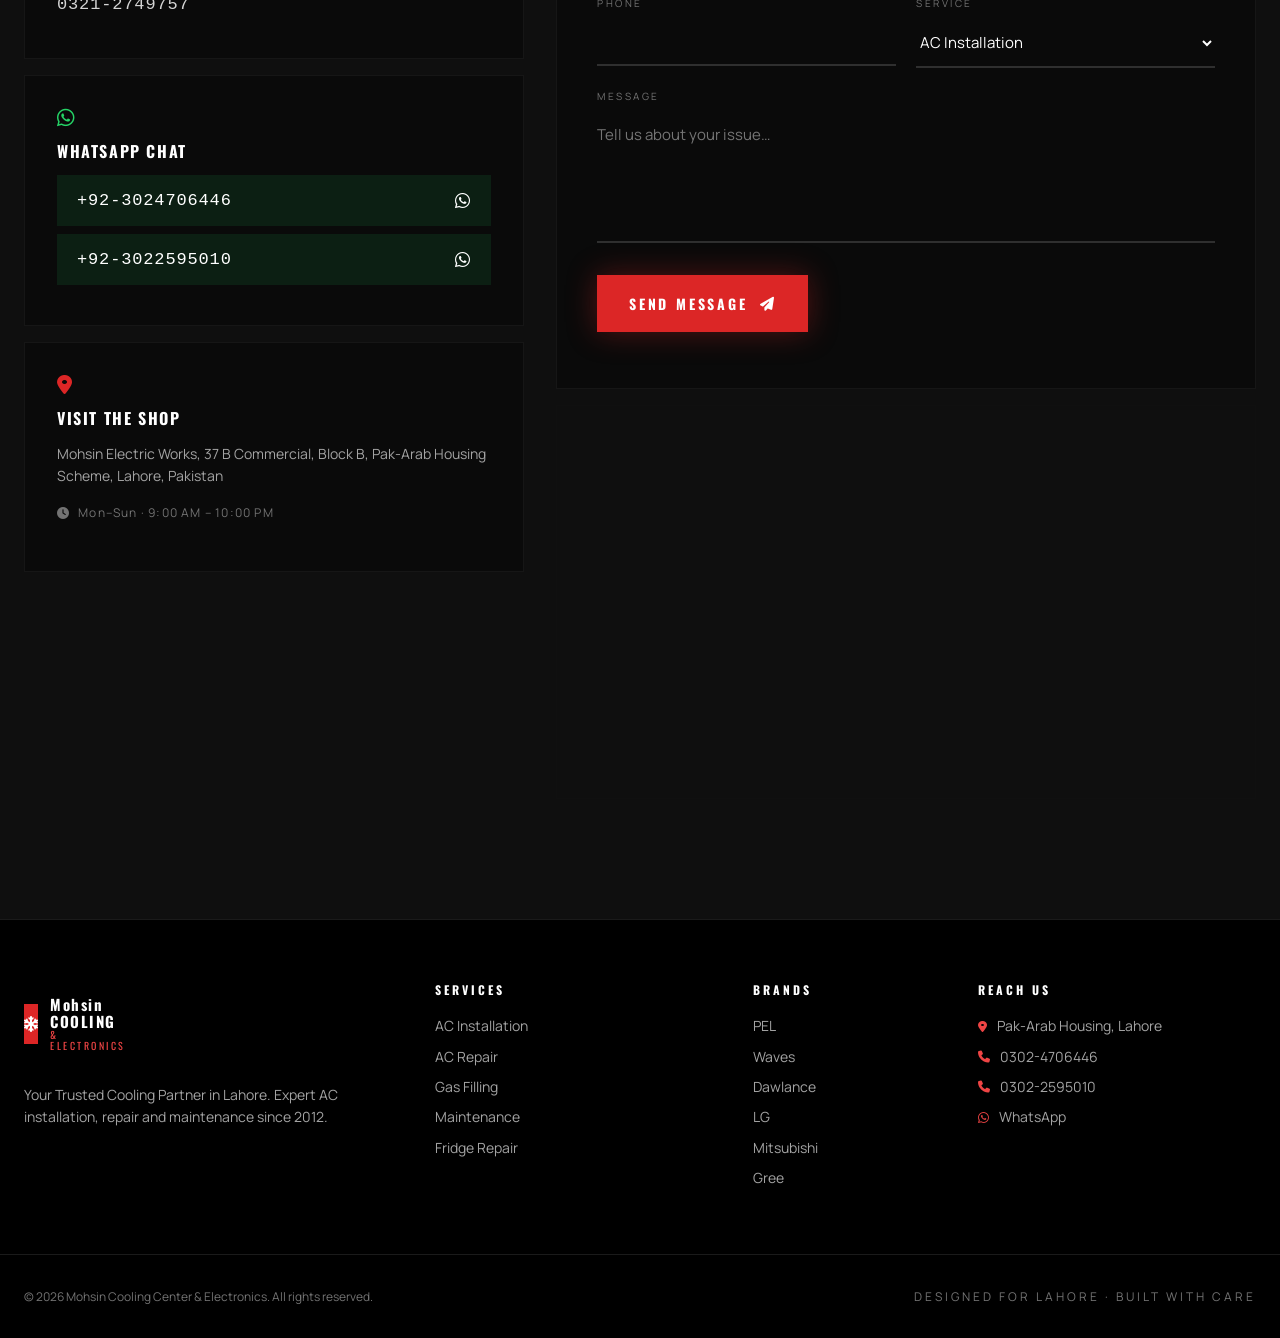
==== commit d21ed6f5: "Update index.html" ====
--- a/index.html
+++ b/index.html
@@ -2,9 +2,48 @@
 <html lang="en">
 <head>
 <meta charset="UTF-8" />
+  <meta name="google-site-verification" content="XKf7TT6KPGOV-1tY1QR0iq08eetLE1pfq0w8kioStjE" />
 <meta name="viewport" content="width=device-width, initial-scale=1.0" />
 <meta name="description" content="Mohsin Cooling Center & Electronics — Lahore's trusted experts for AC installation, repair, gas filling, maintenance and fridge repair." />
+<!-- Website Title -->
 <title>Mohsin Cooling Center & Electronics — AC Experts in Lahore</title>
+
+<!-- SEO Description -->
+<meta name="description" content="Mohsin Cooling Center & Electronics provides AC repair, AC installation, inverter AC service, gas filling and fridge repair services in Lahore.">
+
+<!-- Favicon / Logo -->
+<link rel="icon" type="image/jpeg" href="./favicon.jpg">
+
+<!-- Open Graph -->
+<meta property="og:title" content="Mohsin Cooling Center & Electronics">
+<meta property="og:site_name" content="Mohsin Cooling Center & Electronics">
+<meta property="og:type" content="website">
+<meta property="og:image" content="https://mohsincollingcenter.netlify.app/favicon.jpg">
+<meta property="og:url" content="https://mohsincollingcenter.netlify.app/">
+
+<!-- Twitter Preview -->
+<meta name="twitter:card" content="summary_large_image">
+<meta name="twitter:title" content="Mohsin Cooling Center & Electronics">
+<meta name="twitter:image" content="https://mohsincollingcenter.netlify.app/favicon.jpg">
+
+<!-- Structured Data -->
+<script type="application/ld+json">
+{
+  "@context":"https://schema.org",
+  "@type":"LocalBusiness",
+  "name":"Mohsin Cooling Center & Electronics",
+  "image":"https://mohsincollingcenter.netlify.app/favicone.jpg",
+  "logo":"https://mohsincollingcenter.netlify.app/favicone.jpg",
+  "url":"https://mohsincollingcenter.netlify.app/",
+  "description":"AC repair, installation, gas filling and fridge repair services in Lahore."
+}
+</script>
+  <meta name="description" content="Professional AC repair, installation, gas filling, maintenance & fridge repair in Lahore. Authorized dealer for PEL, LG, Mitsubishi, Gree, Waves, Dawlance. 15+ years experience. Same-day service. Call 0302-4706446" />
+  <meta name="keywords" content="AC repair Lahore, AC installation Lahore, air conditioner repair, gas filling, fridge repair, PEL AC, LG AC, Mitsubishi, Gree, Waves, Dawlance, cooling services, emergency AC repair, authorized dealer, AC maintenance, split AC, window AC" />
+  <meta name="author" content="Mohsin Electric Works" />
+  <meta name="robots" content="index, follow, max-image-preview:large, max-snippet:-1, max-video-preview:-1" />
+  <meta name="revisit-after" content="7 days" />
+  <link rel="icon" href="favicon.jpg" type="image/png" class="logo">
 <link rel="preconnect" href="https://fonts.googleapis.com" />
 <link rel="preconnect" href="https://fonts.gstatic.com" crossorigin />
 <link href="https://fonts.googleapis.com/css2?family=Oswald:wght@400;500;600;700&family=Manrope:wght@300;400;500;600;700&display=swap" rel="stylesheet" />
@@ -241,4 +280,4 @@
 
 <script src="script.js"></script>
 </body>
-</html>+</html>
--- a/style.css
+++ b/style.css
@@ -13,7 +13,12 @@
 .section-eye{display:flex;align-items:center;gap:12px;margin-bottom:20px}
 .section-eye .line{width:48px;height:3px;background:#dc2626;display:inline-block}
 .section-eye span:last-child{color:#ef4444;font-family:'Oswald',sans-serif;letter-spacing:.3em;font-size:12px;text-transform:uppercase}
-
+.logo{
+   width:80px;
+   height:80px;
+   border-radius:50%;
+   object-fit:cover;
+}
 /* NAVBAR */
 #navbar{position:fixed;top:0;left:0;right:0;z-index:40;transition:.3s;padding:0}
 #navbar.scrolled{background:rgba(0,0,0,.85);backdrop-filter:blur(20px);border-bottom:1px solid rgba(255,255,255,.1)}
@@ -188,4 +193,4 @@
   .rating{flex-direction:column;align-items:flex-start;gap:8px}
   .years-badge{right:0;padding:16px 20px}
   .years-badge b{font-size:40px}
-}+}
